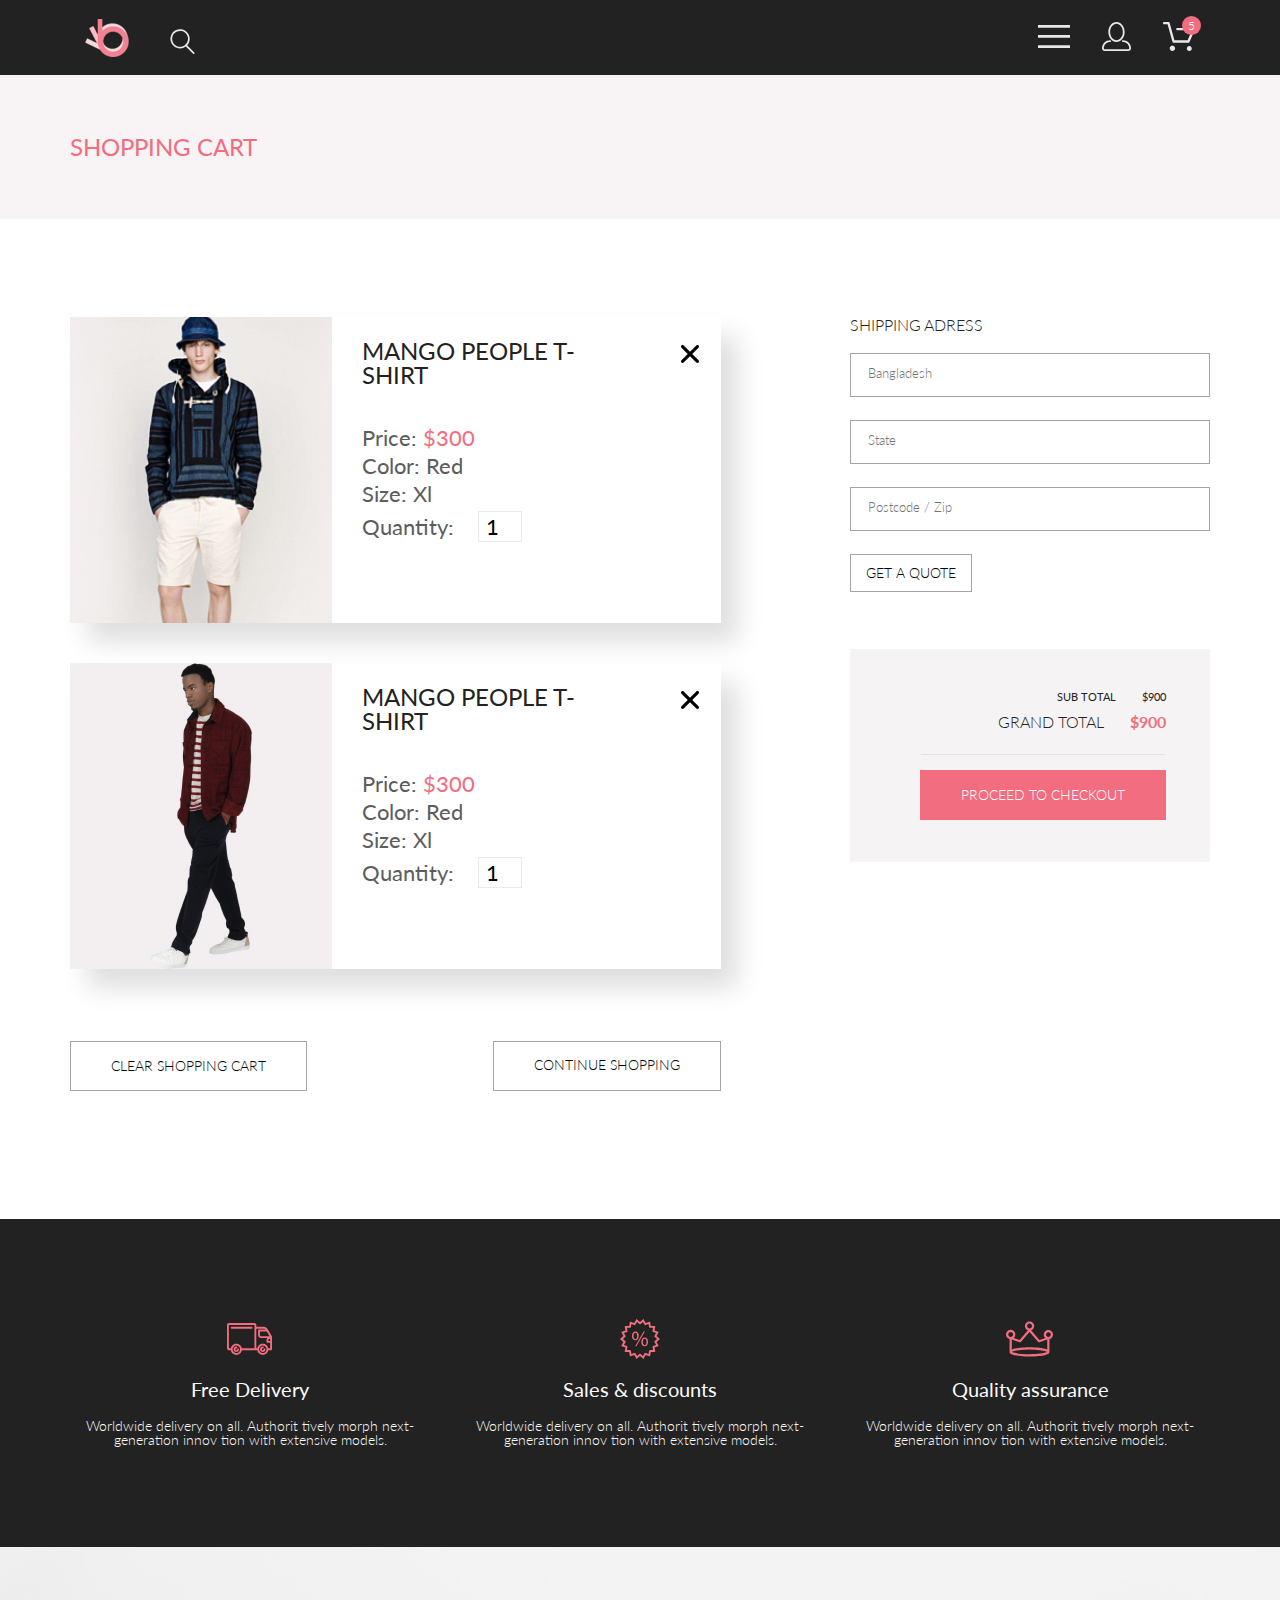
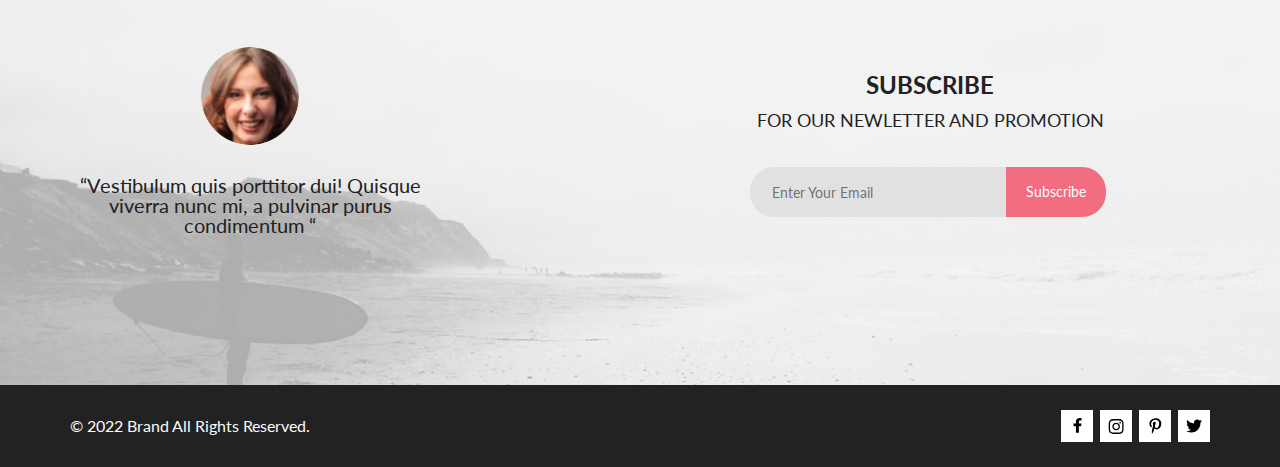
==== cart.html @ dc419566 "add cart" ====
<!DOCTYPE html>
<html lang="en">

<head>
    <meta charset="UTF-8">
    <meta http-equiv="X-UA-Compatible" content="IE=edge">
    <meta name="viewport" content="width=device-width, initial-scale=1.0">
    <title>Cart</title>
    <link rel="stylesheet" href="css/style.css">
</head>

<body>
    <div class="wrapper">
        <header class="header">
            <div class="container header__inner">
                <div class="header__left">
                    <a href="index.html"><img src="img/header/logo.png" alt="logo"></a>
                    <a href="#">
                        <svg class="icon" width="26" height="26">
                            <use xlink:href="sprite.svg#search"></use>
                        </svg>
                    </a>
                </div>
                <div class="header__right">

                    <div class="header__menu-toggle">
                        <input id="menu-toggle" type="checkbox" />
                        <label class='menu-button-container' for="menu-toggle">
                            <svg class="icon" width="32" height="23">
                                <use xlink:href="sprite.svg#menu"></use>
                            </svg>
                        </label>
                        <nav class="menu">
                            <h2 class="menu__title">MENU</h2>
                            <ul class="menu__tabs">
                                <li class="menu__tab tab-menu">
                                    <h3 class="tab-menu__title"><a href="catalog.html">MAN</a></h3>
                                    <ul class="tab-menu__row">
                                        <li class="tab-menu__item">
                                            <a href="#" class="tab-menu__link">Accessories</a>
                                        </li>
                                        <li class="tab-menu__item">
                                            <a href="#" class="tab-menu__link">Bags</a>
                                        </li>
                                        <li class="tab-menu__item">
                                            <a href="#" class="tab-menu__link">Denim</a>
                                        </li>
                                        <li class="tab-menu__item">
                                            <a href="#" class="tab-menu__link">T-Shirts</a>
                                        </li>
                                    </ul>
                                </li>
                                <li class="menu__tab tab-menu">
                                    <h3 class="tab-menu__title"><a href="catalog.html">WOMAN</a></h3>
                                    <ul class="tab-menu__row">
                                        <li class="tab-menu__item">
                                            <a href="#" class="tab-menu__link">Accessories</a>
                                        </li>
                                        <li class="tab-menu__item">
                                            <a href="#" class="tab-menu__link">Jackets & Coats</a>
                                        </li>
                                        <li class="tab-menu__item">
                                            <a href="#" class="tab-menu__link">Polos</a>
                                        </li>
                                        <li class="tab-menu__item">
                                            <a href="#" class="tab-menu__link">T-Shirts</a>
                                        </li>
                                        <li class="tab-menu__item">
                                            <a href="#" class="tab-menu__link">Shirts</a>
                                        </li>
                                    </ul>
                                </li>
                                <li class="menu__tab tab-menu">
                                    <h3 class="tab-menu__title"><a href="catalog.html">KIDS</a></h3>
                                    <ul class="tab-menu__row">
                                        <li class="tab-menu__item">
                                            <a href="#" class="tab-menu__link">Accessories</a>
                                        </li>
                                        <li class="tab-menu__item">
                                            <a href="#" class="tab-menu__link">Jackets & Coats</a>
                                        </li>
                                        <li class="tab-menu__item">
                                            <a href="#" class="tab-menu__link">Polos</a>
                                        </li>
                                        <li class="tab-menu__item">
                                            <a href="#" class="tab-menu__link">T-Shirts</a>
                                        </li>
                                        <li class="tab-menu__item">
                                            <a href="#" class="tab-menu__link">Shirts</a>
                                        </li>
                                        <li class="tab-menu__item">
                                            <a href="#" class="tab-menu__link">Bags</a>
                                        </li>
                                    </ul>
                                </li>
                            </ul>
                        </nav>
                    </div>



                    <a href="#">
                        <svg class="icon" width="29" height="29">
                            <use xlink:href="sprite.svg#reg"></use>
                        </svg>
                    </a>
                    <a class="header-card" href="cart.html">
                        <svg class="icon" width="32" height="29">
                            <use xlink:href="sprite.svg#cart"></use>
                        </svg>
                        <span class="header__card-counter">5</span>
                    </a>


                </div>

            </div>
        </header>
        <main class="main">
            <header class="header-catalog">
                <div class="container header-catalog__inner">
                    <h2 class="header-catalog__title title">SHOPPING CART</h2>
                </div>
            </header>
            <div class="cart">
                <div class="container cart__inner">
                    <div class="cart__left">
                        <div class="cart__cards cards">
                            <div class="cards__item card">
                                <div class="card__img"><img src="img/cart/card-01.jpg" alt="card-img"></div>
                                <div class="card__content">
                                    <h2 class="card__title"><a class="card__title-link" href="product.html">MANGO PEOPLE
                                            T-SHIRT</a></h2>
                                    <ul class="card__list">
                                        <li class="card__item">Price:<span class="card__price"> $300</span> </li>
                                        <li class="card__item">Color:<span> Red</span></li>
                                        <li class="card__item">Size: <span> Xl</span> </li>
                                        <li class="card__item card__item_quantity">Quantity: <input
                                                class="card__input-quantity" type="number" min="1" maxlength="2"
                                                value="1">
                                        </li>
                                    </ul>
                                    <button class="card__close" type="button">
                                        <svg width="18" height="18">
                                            <use xlink:href="sprite.svg#close-card"></use>
                                        </svg>
                                    </button>
                                </div>
                            </div>
                            <div class="cards__item card">
                                <div class="card__img"><img src="img/cart/card-02.jpg" alt="card-img"></div>
                                <div class="card__content">
                                    <h2 class="card__title"><a class="card__title-link" href="product.html">MANGO PEOPLE
                                            T-SHIRT</a></h2>
                                    <ul class="card__list">
                                        <li class="card__item">Price:<span class="card__price"> $300</span> </li>
                                        <li class="card__item">Color:<span> Red</span></li>
                                        <li class="card__item">Size: <span> Xl</span> </li>
                                        <li class="card__item card__item_quantity">Quantity: <input
                                                class="card__input-quantity" type="number" min=1 max="999" value="1">
                                        </li>
                                    </ul>
                                    <button class="card__close" type="button">
                                        <svg width="18" height="18">
                                            <use xlink:href="sprite.svg#close-card"></use>
                                        </svg>
                                    </button>
                                </div>
                            </div>
                        </div>
                        <div class="cart__btns">
                            <button class="cart__btn btn-cart">CLEAR SHOPPING CART</button>
                            <a href="catalog.html" class="cart__btn btn-cart">CONTINUE SHOPPING</a>
                        </div>
                    </div>
                    <div class="cart__right">
                        <div class="cart__adress">SHIPPING ADRESS</div>
                        <form id="myform" class="cart__form form" action="#">
                            <input class="form__adress" type="text" placeholder="Bangladesh" required>
                            <input class="form__adress" type="text" placeholder="State" required>
                            <input class="form__adress" type="text" placeholder="Postcode / Zip" required>
                            <button class="form__btn btn-cart btn-cart btn-cart_min" type="button">GET A QUOTE</button>
                        </form>
                        <div class="cart__buy buy-cart">
                            <div class="buy-cart__sub-total">SUB TOTAL <span>$900</span></div>
                            <div class="buy-cart__grand-total">GRAND TOTAL <span>$900</span></div>
                            <button class="buy-cart__btn btn-cart btn-cart_reverse" type="submit" form="myform">PROCEED
                                TO CHECKOUT</button>
                        </div>
                    </div>
                </div>
            </div>
        </main>
        <footer class="footer">
            <div class="benefit">
                <div class="container benefit__inner">
                    <ul class="benefit__items">
                        <li class="benefit__item">
                            <img src="img/benefit/icon-1.svg" alt="icon-benefit" width="46px" height="40px">
                            <h4 class="benefit__title">Free Delivery</h4>
                            <p class="benefit__text">Worldwide delivery on all. Authorit tively morph next-generation
                                innov
                                tion with extensive models.</p>
                        </li>

                        <li class="benefit__item">
                            <img src="img/benefit/icon-2.svg" alt="icon-benefit" width="40px" height="40px">
                            <h4 class="benefit__title">Sales & discounts</h4>
                            <p class="benefit__text">Worldwide delivery on all. Authorit tively morph next-generation
                                innov
                                tion with extensive models.</p>
                        </li>

                        <li class="benefit__item">
                            <img src="img/benefit/icon-3.svg" alt="icon-benefit" width="48px" height="40px">
                            <h4 class="benefit__title">Quality assurance</h4>
                            <p class="benefit__text">Worldwide delivery on all. Authorit tively morph next-generation
                                innov
                                tion with extensive models.</p>
                        </li>
                    </ul>
                </div>
            </div>
            <div class="subscribe" style="background-image: url(img/subscribe/bg.jpg)">
                <div class="container subscribe__inner">
                    <div class="subscribe__left">
                        <div class="subscribe__left-img"><img src="img/subscribe/01.png" alt="photo"></div>
                        <p class="subscribe__left-text">“Vestibulum quis porttitor dui! Quisque viverra nunc mi, a
                            pulvinar
                            purus condimentum “</p>
                    </div>
                    <div class="subscribe__right">
                        <h2 class="subscribe__right-title">SUBSCRIBE
                        </h2>
                        <p class="subscribe__right-text">FOR OUR NEWLETTER AND PROMOTION</p>
                        <form id="myform" class="subscribe__form" action="#">
                            <input class="subscribe__form-input" type="email" placeholder="Enter Your Email">
                            <button class="subscribe__btn" type="submit" form="myform">Subscribe</button>
                        </form>
                    </div>
                </div>
            </div>
            <div class="container footer__inner">
                <div class="footer__text">© 2022 Brand All Rights Reserved.</div>
                <ul class="footer__social">
                    <li class="footer__social-item">
                        <a href="#" class="footer__social-link">
                            <svg class="footer__social-img" width="11" height="16">
                                <use xlink:href="sprite.svg#facebook"></use>
                            </svg>
                        </a>
                    </li>
                    <li class="footer__social-item">
                        <a href="#" class="footer__social-link">
                            <svg class="footer__social-img" width="16" height="15">
                                <use xlink:href="sprite.svg#instagram"></use>
                            </svg>
                        </a>
                    </li>
                    <li class="footer__social-item">
                        <a href="#" class="footer__social-link">
                            <svg class="footer__social-img" width="13" height="16">
                                <use xlink:href="sprite.svg#pre"></use>
                            </svg>
                        </a>
                    </li>
                    <li class="footer__social-item">
                        <a href="#" class="footer__social-link">
                            <svg class="footer__social-img" width="17" height="14">
                                <use xlink:href="sprite.svg#twiter"></use>
                            </svg>
                        </a>
                    </li>
                </ul>
            </div>
        </footer>
    </div>

</body>

</html>
---- css/style.css ----
@charset "UTF-8";
/*! normalize.css v8.0.1 | MIT License | github.com/necolas/normalize.css */
/* Document
   ========================================================================== */
/**
 * 1. Correct the line height in all browsers.
 * 2. Prevent adjustments of font size after orientation changes in iOS.
 */
@import url("https://fonts.googleapis.com/css2?family=Lato:wght@300;400;700;900&display=swap");
html {
  line-height: 1.15;
  /* 1 */
  -webkit-text-size-adjust: 100%;
  /* 2 */
}

/* Sections
     ========================================================================== */
/**
   * Remove the margin in all browsers.
   */
body {
  margin: 0;
}

/**
   * Render the `main` element consistently in IE.
   */
main {
  display: block;
}

/**
   * Correct the font size and margin on `h1` elements within `section` and
   * `article` contexts in Chrome, Firefox, and Safari.
   */
h1 {
  font-size: 2em;
  margin: 0.67em 0;
}

/* Grouping content
     ========================================================================== */
/**
   * 1. Add the correct box sizing in Firefox.
   * 2. Show the overflow in Edge and IE.
   */
hr {
  box-sizing: content-box;
  /* 1 */
  height: 0;
  /* 1 */
  overflow: visible;
  /* 2 */
}

/**
   * 1. Correct the inheritance and scaling of font size in all browsers.
   * 2. Correct the odd `em` font sizing in all browsers.
   */
pre {
  font-family: monospace, monospace;
  /* 1 */
  font-size: 1em;
  /* 2 */
}

/* Text-level semantics
     ========================================================================== */
/**
   * Remove the gray background on active links in IE 10.
   */
a {
  background-color: transparent;
}

/**
   * 1. Remove the bottom border in Chrome 57-
   * 2. Add the correct text decoration in Chrome, Edge, IE, Opera, and Safari.
   */
abbr[title] {
  border-bottom: none;
  /* 1 */
  text-decoration: underline;
  /* 2 */
  -webkit-text-decoration: underline dotted;
          text-decoration: underline dotted;
  /* 2 */
}

/**
   * Add the correct font weight in Chrome, Edge, and Safari.
   */
b,
strong {
  font-weight: bolder;
}

/**
   * 1. Correct the inheritance and scaling of font size in all browsers.
   * 2. Correct the odd `em` font sizing in all browsers.
   */
code,
kbd,
samp {
  font-family: monospace, monospace;
  /* 1 */
  font-size: 1em;
  /* 2 */
}

/**
   * Add the correct font size in all browsers.
   */
small {
  font-size: 80%;
}

/**
   * Prevent `sub` and `sup` elements from affecting the line height in
   * all browsers.
   */
sub,
sup {
  font-size: 75%;
  line-height: 0;
  position: relative;
  vertical-align: baseline;
}

sub {
  bottom: -0.25em;
}

sup {
  top: -0.5em;
}

/* Embedded content
     ========================================================================== */
/**
   * Remove the border on images inside links in IE 10.
   */
img {
  border-style: none;
}

/* Forms
     ========================================================================== */
/**
   * 1. Change the font styles in all browsers.
   * 2. Remove the margin in Firefox and Safari.
   */
button,
input,
optgroup,
select,
textarea {
  font-family: inherit;
  /* 1 */
  font-size: 100%;
  /* 1 */
  line-height: 1.15;
  /* 1 */
  margin: 0;
  /* 2 */
}

/**
   * Show the overflow in IE.
   * 1. Show the overflow in Edge.
   */
button,
input {
  /* 1 */
  overflow: visible;
}

/**
   * Remove the inheritance of text transform in Edge, Firefox, and IE.
   * 1. Remove the inheritance of text transform in Firefox.
   */
button,
select {
  /* 1 */
  text-transform: none;
}

/**
   * Correct the inability to style clickable types in iOS and Safari.
   */
button,
[type=button],
[type=reset],
[type=submit] {
  -webkit-appearance: button;
}

/**
   * Remove the inner border and padding in Firefox.
   */
button::-moz-focus-inner,
[type=button]::-moz-focus-inner,
[type=reset]::-moz-focus-inner,
[type=submit]::-moz-focus-inner {
  border-style: none;
  padding: 0;
}

/**
   * Restore the focus styles unset by the previous rule.
   */
button:-moz-focusring,
[type=button]:-moz-focusring,
[type=reset]:-moz-focusring,
[type=submit]:-moz-focusring {
  outline: 1px dotted ButtonText;
}

/**
   * Correct the padding in Firefox.
   */
fieldset {
  padding: 0.35em 0.75em 0.625em;
}

/**
   * 1. Correct the text wrapping in Edge and IE.
   * 2. Correct the color inheritance from `fieldset` elements in IE.
   * 3. Remove the padding so developers are not caught out when they zero out
   *    `fieldset` elements in all browsers.
   */
legend {
  box-sizing: border-box;
  /* 1 */
  color: inherit;
  /* 2 */
  display: table;
  /* 1 */
  max-width: 100%;
  /* 1 */
  padding: 0;
  /* 3 */
  white-space: normal;
  /* 1 */
}

/**
   * Add the correct vertical alignment in Chrome, Firefox, and Opera.
   */
progress {
  vertical-align: baseline;
}

/**
   * Remove the default vertical scrollbar in IE 10+.
   */
textarea {
  overflow: auto;
}

/**
   * 1. Add the correct box sizing in IE 10.
   * 2. Remove the padding in IE 10.
   */
[type=checkbox],
[type=radio] {
  box-sizing: border-box;
  /* 1 */
  padding: 0;
  /* 2 */
}

/**
   * Correct the cursor style of increment and decrement buttons in Chrome.
   */
[type=number]::-webkit-inner-spin-button,
[type=number]::-webkit-outer-spin-button {
  height: auto;
}

/**
   * 1. Correct the odd appearance in Chrome and Safari.
   * 2. Correct the outline style in Safari.
   */
[type=search] {
  -webkit-appearance: textfield;
  /* 1 */
  outline-offset: -2px;
  /* 2 */
}

/**
   * Remove the inner padding in Chrome and Safari on macOS.
   */
[type=search]::-webkit-search-decoration {
  -webkit-appearance: none;
}

/**
   * 1. Correct the inability to style clickable types in iOS and Safari.
   * 2. Change font properties to `inherit` in Safari.
   */
::-webkit-file-upload-button {
  -webkit-appearance: button;
  /* 1 */
  font: inherit;
  /* 2 */
}

/* Interactive
     ========================================================================== */
/*
   * Add the correct display in Edge, IE 10+, and Firefox.
   */
details {
  display: block;
}

/*
   * Add the correct display in all browsers.
   */
summary {
  display: list-item;
}

/* Misc
     ========================================================================== */
/**
   * Add the correct display in IE 10+.
   */
template {
  display: none;
}

/**
   * Add the correct display in IE 10.
   */
[hidden] {
  display: none;
}

@font-face {
  font-family: "icomoon";
  src: url("../fonts/icomoon.woff?aj90s9") format("woff"), url("../fonts/icomoon.svg?aj90s9#icomoon") format("svg");
  font-weight: normal;
  font-style: normal;
  font-display: block;
}
[class^=icon-]::before,
[class*=" icon-"]::before {
  /* use !important to prevent issues with browser extensions that change fonts */
  font-family: "icomoon" !important;
  speak: never;
  font-style: normal;
  font-weight: normal;
  font-variant: normal;
  text-transform: none;
  line-height: 1;
  /* Better Font Rendering =========== */
  -webkit-font-smoothing: antialiased;
  -moz-osx-font-smoothing: grayscale;
}

.icon-card:before {
  content: "\e900";
  font-size: 23px;
}

* {
  margin: 0;
  padding: 0;
  border: 0;
}

*,
*:before,
*:after {
  box-sizing: border-box;
}

:focus,
:active {
  outline: none;
}

a:focus,
a:active {
  outline: none;
}

nav,
footer,
header,
aside {
  display: block;
}

html,
body {
  font-size: 100%;
  font-size: 14px;
  line-height: 1;
  width: 100%;
  height: 100%;
  -ms-text-size-adjust: 100%;
  -moz-text-size-adjust: 100%;
  -webkit-text-size-adjust: 100%;
}

input,
button,
textarea {
  font-family: inherit;
}

input::-ms-clear {
  display: none;
}

button {
  cursor: pointer;
}

button::-moz-focus-inner {
  padding: 0;
  border: 0;
}

a {
  color: inherit;
}

a,
a:visited {
  text-decoration: none;
}

a:hover {
  text-decoration: none;
}

ul li {
  list-style: none;
}

img {
  vertical-align: top;
}

h1,
h2,
h3,
h4,
h5,
h6 {
  font-size: inherit;
  font-weight: inherit;
}

:root {
  --primary: #5d5d5d;
  --primaryLight: #222;
  --primaryDark: #000;
  --secondary: #f16d7f;
  --neutral: #ffffff;
}

.wrapper {
  display: flex;
  flex-direction: column;
  min-height: 100%;
}

.main {
  flex: 1 0 auto;
}

.footer {
  flex: 0 0 auto;
}

body {
  font-family: "Lato", sans-serif;
  font-size: 14px;
  font-weight: 300;
  color: var(--primary);
  background: var(--neutral);
}

.container {
  max-width: 1170px;
  margin: 0 auto;
  padding: 0 15px;
}

.grid {
  display: grid;
  grid-template-columns: repeat(12, 1fr);
  gap: 30px;
}

.item-card {
  display: flex;
  flex-direction: column;
  background-color: #f8f8f8;
  grid-column: span 4;
}
.item-card:hover .item-card__btn {
  visibility: visible;
  opacity: 1;
}
.item-card:hover .item-card__img::before {
  transition: opacity ease-in-out 0.2s;
  opacity: 1;
}
.item-card__img {
  position: relative;
  z-index: 3;
  padding-bottom: 117%;
}
.item-card__img img {
  position: absolute;
  z-index: 3;
  top: 0;
  left: 0;
  width: 100%;
  height: 100%;
  -o-object-fit: cover;
     object-fit: cover;
}
.item-card__img::before {
  position: absolute;
  z-index: 5;
  top: 0;
  left: 0;
  width: 100%;
  height: 100%;
  content: "";
  transition: opacity ease-in-out 0.2s;
  opacity: 0;
  background-color: rgba(58, 56, 56, 0.86);
}
.item-card__btn {
  font-family: Lato;
  font-size: 14px;
  font-weight: 400;
  position: absolute;
  z-index: 5;
  top: 50%;
  left: 50%;
  display: flex;
  visibility: hidden;
  align-items: center;
  justify-content: space-between;
  min-width: 140px;
  min-height: 44px;
  padding: 0 15px;
  transition: box-shadow ease-in-out 0.1s;
  transform: translate(-50%, -50%);
  opacity: 0;
  color: var(--neutral);
  border: 1px solid var(--neutral);
  background-color: transparent;
  gap: 10px;
}
.item-card__btn:hover {
  transition: box-shadow ease-in-out 0.1s;
  box-shadow: 0 0 5px #fff;
}
.item-card__btn:hover .icon-card {
  transition: color ease-in-out 0.1s;
  color: var(--secondary);
}
.item-card__content {
  display: flex;
  flex: 1 0 auto;
  flex-direction: column;
  justify-content: space-between;
  padding: 24px 16px;
  gap: 16px;
}
.item-card__title {
  font-size: 13px;
  font-weight: 400;
  text-transform: uppercase;
  color: var(--primaryDark);
}
.item-card__title-link {
  transition: color 0.1s ease-in;
}
.item-card__title-link:hover {
  color: var(--secondary);
}
.item-card__text {
  flex: 1 1 auto;
}
.item-card__price {
  font-size: 16px;
  font-weight: 400;
  display: block;
  color: var(--secondary);
}

.icon {
  transition: fill ease-in-out 0.2s;
  fill: #e8e8e8;
}
.icon:hover {
  cursor: pointer;
  transition: fill ease-in-out 0.1s;
  fill: var(--secondary);
}

summary {
  display: inline-flex;
  cursor: pointer;
}

summary::-webkit-details-marker {
  display: none;
}

.header {
  background-color: var(--primaryLight);
}
.header__inner {
  display: flex;
  align-items: center;
  justify-content: space-between;
  min-height: 75px;
  padding: 0 30px;
  gap: 20px;
}
.header__left {
  display: flex;
  align-items: flex-end;
  gap: 40px;
}
.header__right {
  display: flex;
  align-items: center;
  gap: 32px;
}
.header__card-counter {
  font-size: 12px;
  position: absolute;
  top: -6px;
  right: -6px;
  display: flex;
  align-items: center;
  justify-content: center;
  width: 19px;
  height: 19px;
  color: var(--neutral);
  border-radius: 50%;
  background-color: var(--secondary);
}

.header-card {
  position: relative;
}

#menu-toggle {
  display: none;
}

.menu {
  position: absolute;
  z-index: -1;
  top: 75px;
  right: 0;
  visibility: hidden;
  min-width: 234px;
  padding: 32px;
  transition: all ease-in 0.1s;
  opacity: 0;
  background-color: var(--neutral);
}
.menu__title {
  font-size: 14px;
  font-weight: 700;
  margin-bottom: 24px;
  color: var(--primaryDark);
}
.menu__tabs {
  display: flex;
  flex-direction: column;
  gap: 20px;
}
.menu__tab {
  display: flex;
  flex-direction: column;
  gap: 12px;
}

#menu-toggle:checked ~ .menu {
  z-index: 99;
  visibility: visible;
  transform: translateY(0);
  opacity: 1;
}

.tab-menu__title {
  font-size: 14px;
  font-weight: 400;
  text-transform: uppercase;
  color: var(--secondary);
}
.tab-menu__row {
  display: flex;
  flex-direction: column;
  margin-left: 20px;
  gap: 10px;
}
.tab-menu__link {
  font-family: Lato;
  font-size: 14px;
  font-weight: 400;
  color: #6f6e6e;
}
.tab-menu__link:hover {
  -webkit-text-decoration: underline 2px var(--secondary);
          text-decoration: underline 2px var(--secondary);
}

.brand {
  background-color: #f1e4e6;
}
.brand__inner {
  display: flex;
  align-items: center;
}
.brand__img {
  position: relative;
  flex: 0 0 50%;
  padding-bottom: 67%;
}
.brand__img img {
  position: absolute;
  top: 0;
  left: 0;
  width: 100%;
  height: 100%;
  -o-object-fit: cover;
     object-fit: cover;
}
.brand__title {
  font-family: "Lato";
  font-size: 48px;
  font-weight: 900;
  line-height: 0.8;
  position: relative;
  flex: 0 1 50%;
  margin-left: 50px;
  padding-left: 28px;
  text-transform: uppercase;
  color: var(--primaryLight);
}
.brand__title::before {
  position: absolute;
  top: -12px;
  left: 0;
  width: 12px;
  height: 92px;
  content: "";
  background-color: var(--secondary);
}

.small-size {
  font-size: 30px;
  font-weight: 700;
  letter-spacing: 1px;
}

.color-secondary {
  color: var(--secondary);
}

.categories {
  padding: 65px 0 50px;
}
.categories__item-link {
  position: relative;
  display: flex;
  align-items: center;
  justify-content: center;
  min-height: 260px;
  grid-column: span 4;
}
.categories__item-link::before {
  position: absolute;
  z-index: 2;
  top: 0;
  left: 0;
  width: 100%;
  height: 100%;
  content: "";
  transition: opacity ease-in-out 0.2s;
  opacity: 1;
  background-color: rgba(33, 22, 22, 0.7);
}
.categories__item-link:hover::before {
  transition: opacity ease-in-out 0.2s;
  opacity: 0.5;
}
.categories__item-link img {
  position: absolute;
  z-index: 1;
  top: 0;
  left: 0;
  width: 100%;
  height: 100%;
  -o-object-fit: cover;
     object-fit: cover;
  -o-object-position: center;
     object-position: center;
}
.categories__item-link:last-child {
  min-height: 160px;
  grid-column: 1/-1;
}
.categories__text {
  font-size: 16px;
  font-weight: 400;
  line-height: 150%;
  position: relative;
  z-index: 5;
  max-width: 190px;
  padding: 15px 0;
  text-align: center;
  text-transform: uppercase;
  color: var(--neutral);
}
.categories__title {
  font-size: 22px;
  font-weight: 700;
  color: var(--secondary);
}

.fetured-items {
  padding: 50px 0 60px;
}
.fetured-items__inner {
  display: flex;
  align-items: center;
  flex-direction: column;
}
.fetured-items__title {
  font-size: 30px;
  font-weight: 400;
  margin-bottom: 5px;
  text-align: center;
  color: var(--primaryLight);
}
.fetured-items__subtitle {
  font-size: 14px;
  margin-bottom: 48px;
  text-align: center;
  color: #9f9f9f;
}
.fetured-items__cards {
  margin-bottom: 50px;
}
.fetured-items__btn {
  font-family: Lato;
  font-size: 16px;
  font-weight: 400;
  align-self: center;
  min-height: 48px;
  padding: 0 49px;
  transition: box-shadow ease-in-out 0.1s;
  text-transform: capitalize;
  color: #f26376;
  border: 1px solid #ff6a6a;
  background-color: transparent;
}
.fetured-items__btn:hover {
  transition: box-shadow ease-in-out 0.1s;
  box-shadow: 0 0 5px var(--secondary);
}

.benefit {
  padding: 100px 0;
  background-color: var(--primaryLight);
}
.benefit__items {
  display: flex;
  justify-content: space-between;
  gap: 10px;
}
.benefit__item {
  display: flex;
  align-items: center;
  flex: 0 1 360px;
  flex-direction: column;
  max-width: 360px;
  text-align: center;
  color: #fbfbfb;
  gap: 20px;
}
.benefit__title {
  font-size: 20px;
  font-weight: 400;
}
.subscribe {
  position: relative;
  padding: 100px 0 150px;
  background-repeat: no-repeat;
  background-position: 25% bottom;
  background-size: cover;
}
.subscribe::before {
  position: absolute;
  z-index: 1;
  top: 0;
  left: 0;
  width: 100%;
  height: 100%;
  content: "";
  background-color: rgba(244, 244, 244, 0.7);
}
.subscribe__inner {
  position: relative;
  z-index: 5;
  display: flex;
  align-items: center;
  justify-content: space-between;
  text-align: center;
  gap: 50px;
}
.subscribe__left {
  display: flex;
  align-items: center;
  flex-direction: column;
}
.subscribe__left-img {
  position: relative;
  overflow: hidden;
  width: 98px;
  height: 98px;
  margin-bottom: 30px;
  border-radius: 50%;
}
.subscribe__left-img img {
  position: absolute;
  top: 0px;
  left: 0;
  width: 100%;
  height: 100%;
  -o-object-fit: cover;
     object-fit: cover;
}
.subscribe__left-text {
  font-size: 20px;
  font-weight: 400;
  max-width: 360px;
  color: var(--primaryLight);
}
.subscribe__right {
  flex: 0 0 360px;
  max-width: 360px;
  margin-right: 100px;
}
.subscribe__right-title {
  font-family: Lato;
  font-size: 24px;
  font-weight: 700;
  line-height: 167.2%;
  text-transform: uppercase;
  color: var(--primaryLight);
}
.subscribe__right-text {
  font-size: 18px;
  font-weight: 400;
  line-height: 167.2%;
  margin-bottom: 32px;
  text-transform: uppercase;
  color: var(--primaryLight);
}
.subscribe__form {
  display: flex;
}
.subscribe__form-input {
  font-family: Lato;
  font-size: 14px;
  font-weight: 400;
  flex: 0 0 256px;
  height: 50px;
  padding: 7px 22px;
  border-top-left-radius: 24px;
  border-bottom-left-radius: 24px;
  background-color: #e1e1e1;
}
.subscribe__form-input::-moz-placeholder {
  font-family: Lato;
  font-size: 14px;
  font-weight: 400;
  color: rgba(34, 34, 36, 0.6);
}
.subscribe__form-input::placeholder {
  font-family: Lato;
  font-size: 14px;
  font-weight: 400;
  color: rgba(34, 34, 36, 0.6);
}
.subscribe__btn {
  font-family: Lato;
  font-size: 14px;
  font-weight: 400;
  display: flex;
  align-items: center;
  justify-content: center;
  max-width: 100px;
  height: 50px;
  padding: 15px 20px;
  transition: box-shadow ease-in-out 0.2s;
  color: var(--neutral);
  border-top-right-radius: 24px;
  border-bottom-right-radius: 24px;
  background-color: var(--secondary);
}
.subscribe__btn:hover {
  box-shadow: 0 0 10px var(--secondary);
}

.header-catalog {
  padding: 60px 0;
  background-color: #f8f3f4;
}
.header-catalog__inner {
  display: flex;
  align-items: center;
  justify-content: space-between;
}
.header-catalog__title {
  font-family: Lato;
  font-size: 24px;
  font-weight: 400;
  color: var(--secondary);
}

.breadcrumb ul {
  font-weight: 700;
  display: flex;
  text-transform: uppercase;
  color: var(--secondary);
}
.breadcrumb ul li + li:before {
  padding: 8px;
  content: "/ ";
  color: #636363;
}
.breadcrumb ul li a {
  font-family: Lato;
  font-size: 14px;
  font-weight: 300;
  color: #636363;
}

.sort {
  display: flex;
  align-items: center;
  gap: 28px;
}
.sort__details[open] .sort__summary {
  color: var(--secondary);
}
.sort__details[open] .sort__summary svg {
  fill: var(--secondary);
}
.sort__summary {
  font-size: 14px;
  font-weight: 400;
  display: flex;
  align-items: center;
  text-transform: uppercase;
  color: var(--primary);
  gap: 10px;
}
.sort__list {
  position: absolute;
  z-index: 7;
  top: 20px;
  left: -10px;
  display: flex;
  flex-direction: column;
  min-width: 80px;
  padding: 8px 10px 12px;
  background-color: var(--neutral);
  box-shadow: 6px 4px 35px 0px rgba(0, 0, 0, 0.21);
  gap: 5px;
}
.sort__item {
  font-size: 14px;
  font-weight: 400;
  display: flex;
  text-transform: uppercase;
  color: var(--primary);
  gap: 10px;
}

.catalog__inner {
  display: flex;
  flex-direction: column;
  padding: 55px 15px 90px;
}
.catalog__cards {
  padding: 60px 0 50px;
}
.catalog__pagination {
  display: flex;
  justify-content: center;
}
.catalog__pagination ul {
  display: inline-flex;
  align-items: center;
  padding: 15px 16px;
  border: solid 1px #ebebeb;
  border-radius: 5px;
  gap: 20px;
}
.catalog__pagination ul li {
  font-family: Lato;
  font-size: 16px;
  font-weight: 300;
  color: #c4c4c4;
}
.catalog__pagination ul li svg {
  position: relative;
  top: 2px;
  fill: #000;
}
.catalog__pagination ul li svg:hover {
  fill: #ef5b70;
}
.catalog__pagination ul li a:hover {
  color: #ef5b70;
}
.catalog__pagination ul li:nth-child(7) {
  margin-right: -18px;
}

.filter {
  display: flex;
  align-items: center;
  justify-content: space-between;
}
.filter__menu {
  margin-left: 10px;
}
.menu-filter__details {
  position: relative;
}
.menu-filter__details--one[open] .menu-filter__summary svg {
  fill: var(--secondary);
}
.menu-filter__details--two[open] .menu-filter__summary-tab {
  color: var(--secondary);
}
.menu-filter__details[open] .menu-filter__summary {
  color: var(--secondary);
}
.menu-filter__summary {
  font-weight: 600;
  position: relative;
  z-index: 13;
  display: flex;
  align-items: center;
  color: var(--primaryDark);
  gap: 10px;
}
.menu-filter__summary-tab {
  font-weight: 400;
  display: flex;
  padding: 10px;
  text-transform: uppercase;
  color: var(--primary);
  border-bottom: 1px solid #ebebeb;
  border-left: 5px solid var(--secondary);
}
.menu-filter__tabs {
  position: absolute;
  z-index: 12;
  top: -13px;
  left: -16px;
  display: flex;
  flex-direction: column;
  min-width: 360px;
  padding: 46px 16px 16px;
  background-color: var(--neutral);
  gap: 18px;
  filter: drop-shadow(6px 4px 35px rgba(0, 0, 0, 0.21));
}
.menu-filter__list {
  display: flex;
  flex-direction: column;
  padding: 24px 16px 6px;
  gap: 12px;
}
.menu-filter__link {
  font-size: 14px;
  font-weight: 400;
  position: relative;
  transition: all 0.2s ease;
  color: var(--primary);
}
.menu-filter__link:hover::before {
  position: absolute;
  bottom: -2px;
  left: 0;
  width: 100%;
  height: 2px;
  content: "";
  background-color: var(--secondary);
}

.sort__details-size {
  position: relative;
}
.sort__item label {
  position: relative;
  padding-left: 24px;
  cursor: pointer;
}
.sort__item label::before {
  position: absolute;
  top: 0;
  left: 0;
  width: 13px;
  height: 13px;
  content: "";
  border: 1px solid var(--primary);
}
.sort__input {
  display: none;
}
.sort__input:checked ~ label::before {
  content: "✔";
}

.active-pagination {
  color: #ef5b70;
}

.product__cards {
  padding: 128px 15px;
}

.slider__img {
  position: relative;
  background-color: #f7f7f7;
}
.slider__img-inner {
  position: relative;
  min-height: 777px;
}
.slider__img-inner img {
  position: absolute;
  top: 50%;
  left: 50%;
  width: 51%;
  height: 93%;
  transform: translate(-50%, -50%);
  -o-object-fit: cover;
     object-fit: cover;
}
.slider__pagination-prev, .slider__pagination-next {
  position: absolute;
  top: 50%;
  display: flex;
  align-items: center;
  justify-content: center;
  width: 47px;
  height: 47px;
  transition: all 0.2s ease;
  transform: translateY(-50%);
  background-color: rgba(42, 42, 42, 0.15);
}
.slider__pagination-prev:hover svg, .slider__pagination-next:hover svg {
  fill: var(--secondary);
}
.slider__pagination-prev {
  left: 0;
}
.slider__pagination-next {
  right: 0;
}
.slider__descr {
  position: relative;
  top: -64px;
  display: flex;
  align-items: center;
  flex-direction: column;
  padding: 65px 0;
  text-align: center;
  border: 1px solid #eaeaea;
  background-color: var(--neutral);
}
.slider__content {
  max-width: 555px;
  padding-bottom: 65px;
  border-bottom: 1px solid #eaeaea;
}
.slider__subtitle {
  position: relative;
  margin-bottom: 25px;
  color: var(--secondary);
}
.slider__subtitle::before {
  position: absolute;
  bottom: -14px;
  left: 50%;
  width: 64px;
  height: 3px;
  content: "";
  transform: translateX(-50%);
  background-color: var(--secondary);
}
.slider__title {
  font-size: 18px;
  margin-bottom: 45px;
  color: var(--primaryDark);
}
.slider__text {
  font-size: 14px;
  margin-bottom: 32px;
}
.slider__price {
  font-size: 24px;
  color: var(--secondary);
}
.slider__sort {
  margin-top: 65px;
}
.slider__btn {
  font-family: Lato;
  font-size: 16px;
  font-weight: 400;
  display: flex;
  align-items: center;
  min-width: 212px;
  margin-top: 48px;
  padding: 15px 24px;
  transition: all 0.2s ease;
  color: var(--secondary);
  border: 1px solid var(--secondary);
  background-color: transparent;
  gap: 23px;
}
.slider__btn:hover {
  transition: box-shadow ease-in-out 0.1s;
  box-shadow: 0 0 5px var(--secondary);
}
.slider__btn .icon-card:before {
  font-size: 25px;
}

.cart {
  padding: 98px 0px 128px;
}
.cart__inner {
  display: flex;
  justify-content: space-between;
  gap: 30px;
}
.cart__btns {
  display: flex;
  justify-content: space-between;
}
.cart__right {
  flex: 1 1 360px;
  max-width: 360px;
}
.cart__cards {
  margin-bottom: 72px;
}
.cart__adress {
  font-size: 16px;
  font-weight: 300;
  margin-bottom: 20px;
  color: var(--primaryLight);
}
.cart__form {
  margin-bottom: 57px;
}
.cards {
  display: flex;
  flex-direction: column;
  gap: 40px;
}
.card {
  position: relative;
  display: flex;
  max-width: 652px;
  min-height: 306px;
  box-shadow: 17px 19px 24px rgba(0, 0, 0, 0.13);
}
.card__close {
  position: absolute;
  top: 28px;
  right: 22px;
  width: 18px;
  height: 18px;
  background-color: transparent;
}
.card__close:hover svg {
  fill: var(--secondary);
}
.card__img {
  position: relative;
  flex: 0 0 262px;
  width: 262px;
}
.card__img img {
  position: absolute;
  top: 0;
  left: 0;
  width: 100%;
  height: 100%;
  -o-object-fit: cover;
     object-fit: cover;
}
.card__content {
  display: flex;
  flex-direction: column;
  max-width: 390px;
  padding: 22px 97px 30px 30px;
  gap: 40px;
}
.card__title {
  font-size: 24px;
  font-weight: 400;
  max-width: 262px;
  color: var(--primaryLight);
}
.card__title-link {
  transition: color 0.2s ease;
}
.card__title-link:hover {
  color: var(--secondary);
}
.card__list {
  display: flex;
  flex-direction: column;
  gap: 6px;
}
.card__item {
  font-size: 22px;
  font-weight: 400;
  color: var(--primary);
}
.card__item_quantity {
  display: flex;
  align-items: center;
  gap: 24px;
}
.card__price {
  color: var(--secondary);
}
.card__input-quantity {
  max-width: 44px;
  padding: 2px;
  text-align: center;
  border: 1px solid #eaeaea;
}

.btn-cart {
  font-family: Lato;
  font-size: 14px;
  font-weight: 300;
  display: inline-flex;
  padding: 16px 40px;
  transition: all 0.2s ease;
  text-transform: uppercase;
  color: var(--primaryDark);
  border: 1px solid #a4a4a4;
  background-color: transparent;
}
.btn-cart:hover {
  color: var(--neutral);
  border: 1px solid var(--secondary);
  background-color: var(--secondary);
}
.btn-cart_min {
  padding: 10px 15px;
}
.btn-cart_reverse {
  color: var(--neutral);
  border: 1px solid var(--secondary);
  background-color: var(--secondary);
}
.btn-cart_reverse:hover {
  color: var(--primaryDark);
  border: 1px solid #a4a4a4;
  background-color: transparent;
}

.form {
  display: flex;
  align-items: flex-start;
  flex-direction: column;
  gap: 23px;
}
.form__adress {
  font-family: Lato;
  font-size: 13px;
  font-weight: 300;
  min-width: 100%;
  padding: 12px 17px 15px;
  color: var(--primaryLight);
  border: 1px solid #a4a4a4;
}
.form__adress:focus {
  border: 1px solid var(--secondary);
  box-shadow: 0 0 5px var(--secondary);
}
.buy-cart {
  display: flex;
  align-items: flex-end;
  flex-direction: column;
  padding: 42px 44px;
  background-color: #f5f3f3;
  gap: 12px;
}
.buy-cart__sub-total {
  font-size: 11px;
  font-weight: 400;
  display: flex;
  color: var(--primaryLight);
  gap: 26px;
}
.buy-cart__grand-total {
  font-size: 16px;
  font-weight: 300;
  display: flex;
  color: var(--primaryLight);
  gap: 26px;
}
.buy-cart__grand-total span {
  font-weight: 700;
  color: var(--secondary);
}
.buy-cart__btn {
  position: relative;
  margin-top: 28px;
}
.buy-cart__btn::before {
  position: absolute;
  top: -17px;
  left: 0;
  width: 100%;
  height: 1px;
  content: "";
  background-color: #e2e2e2;
}

.footer {
  background-color: var(--primaryLight);
}
.footer__inner {
  display: flex;
  align-items: center;
  align-self: center;
  justify-content: space-between;
  padding: 25px 15px;
}
.footer__text {
  font-family: Lato;
  font-size: 16px;
  font-weight: 400;
  color: #fbfbfb;
}
.footer__social {
  display: flex;
  gap: 7px;
}
.footer__social-link {
  display: flex;
  align-items: center;
  justify-content: center;
  width: 32px;
  height: 32px;
  transition: background-color ease-in-out 0.2s;
  background-color: var(--neutral);
}
.footer__social-link:hover {
  background-color: var(--secondary);
}
.footer__social-link:hover .footer__social-img {
  fill: var(--neutral);
}
.footer__social-img {
  transition: fill ease-in-out 0.2s;
  fill: var(--primaryDark);
}

@media (max-width: 1024px) {
  .brand___img {
    padding-bottom: 51%;
  }
  .brand___img img {
    -o-object-position: center;
       object-position: center;
  }
  .brand__title {
    font-size: 44px;
  }
  .small-size {
    font-size: 22px;
  }
  .categories__item-link {
    min-height: 160px;
  }
  .categories__item-link:last-child {
    min-height: 117px;
  }
  .categories__text {
    font-size: 15px;
  }
  .categories__title {
    font-size: 15px;
  }
  .grid {
    grid-template-columns: repeat(8, 1fr);
  }
  .subscribe__right {
    flex-basis: auto;
    max-width: 360px;
    margin-right: 0;
  }
}
@media (max-width: 768px) {
  .header__inner {
    padding: 15;
  }
  .header__righ a:not(:first-child) {
    display: none;
  }
  .brand__img {
    flex: 0 0 36%;
  }
  .brand__title {
    font-size: 38px;
  }
  .small-size {
    font-size: 20px;
  }
  .categories__items {
    grid-template-columns: repeat(8, 1fr);
    grid-auto-flow: dense;
    align-self: center;
  }
  .categories__item-link:last-child {
    grid-column: span 4;
  }
  .benefit {
    padding: 50px 0;
  }
  .benefit__inner {
    display: flex;
    justify-content: center;
  }
  .benefit__items {
    flex-direction: column;
    gap: 50px;
  }
  .benefit__item {
    flex-basis: auto;
  }
  .subscribe {
    padding: 60px 0 140px;
  }
  .subscribe__inner {
    flex-direction: column;
  }
  .subscribe__form-input {
    flex: 0 1 256px;
  }
}
@media (max-width: 620px) {
  .brand__inner {
    display: flex;
    justify-content: center;
    align-items: center;
  }
  .brand__img {
    display: none;
  }
  .brand__title {
    flex: 0 0 auto;
    margin: 150px 0;
  }
  .categories__items {
    grid-template-columns: repeat(4, 1fr);
  }
  .categories__item-link {
    min-height: 246px;
  }
  .categories__item-link:last-child {
    grid-column: span 4;
    min-height: 112px;
  }
  .fetured-items__btn {
    padding: 0 39px;
  }
}
@media (max-width: 540px) {
  .fetured-items__inner {
    display: flex;
    flex-direction: column;
    align-items: center;
  }
  .fetured-items__cards {
    grid-template-columns: repeat(12, 1fr);
  }
  .fetured-items__cards-item {
    grid-column: 2/12;
  }
}
@media (max-width: 470px) {
  .grid {
    grid-template-columns: repeat(4, 1fr);
  }
  .item-card {
    grid-column: span 4;
  }
  .subscribe__right-text {
    font-size: 14px;
  }
  .footer {
    padding: 43px 0 10px;
  }
  .footer__inner {
    flex-direction: column;
  }
  .footer__social {
    order: -1;
    margin-bottom: 40px;
  }
}
@media (max-width: 376px) {
  .benefit {
    padding-bottom: 100px;
  }
}
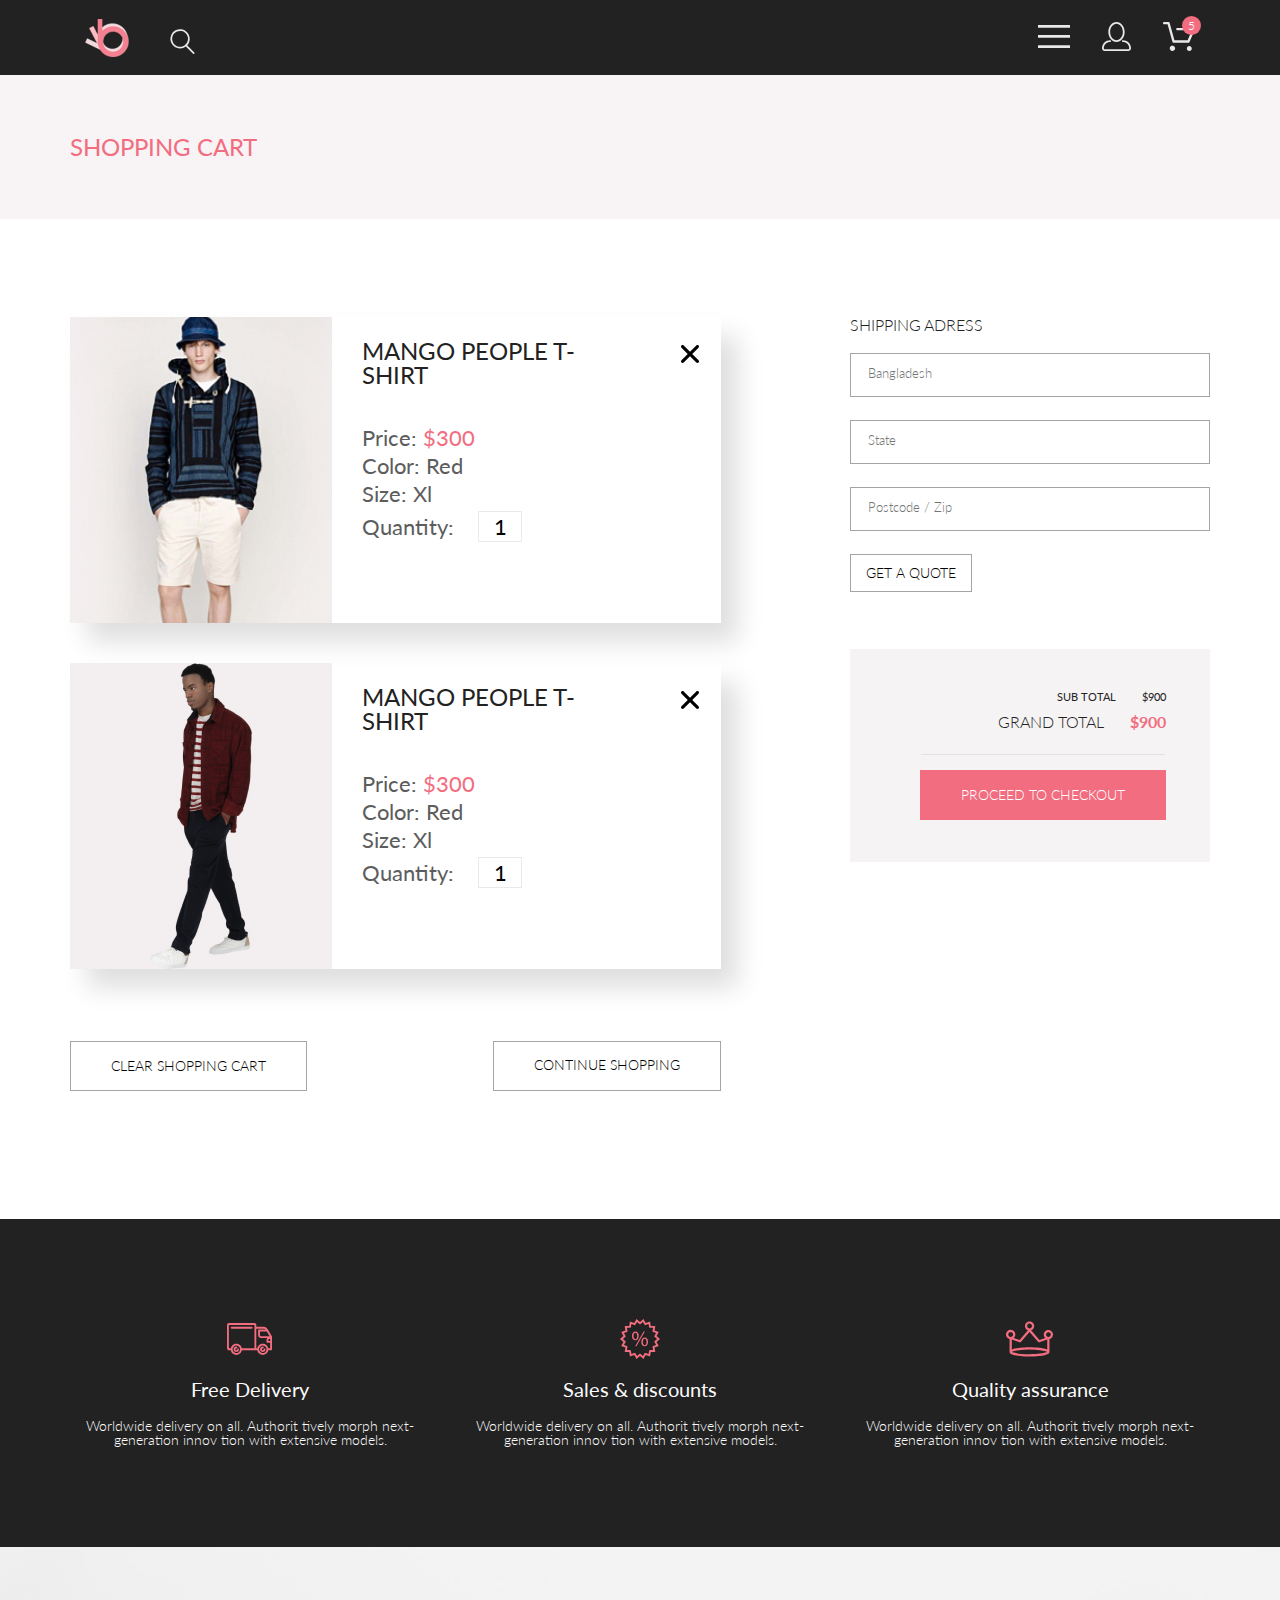
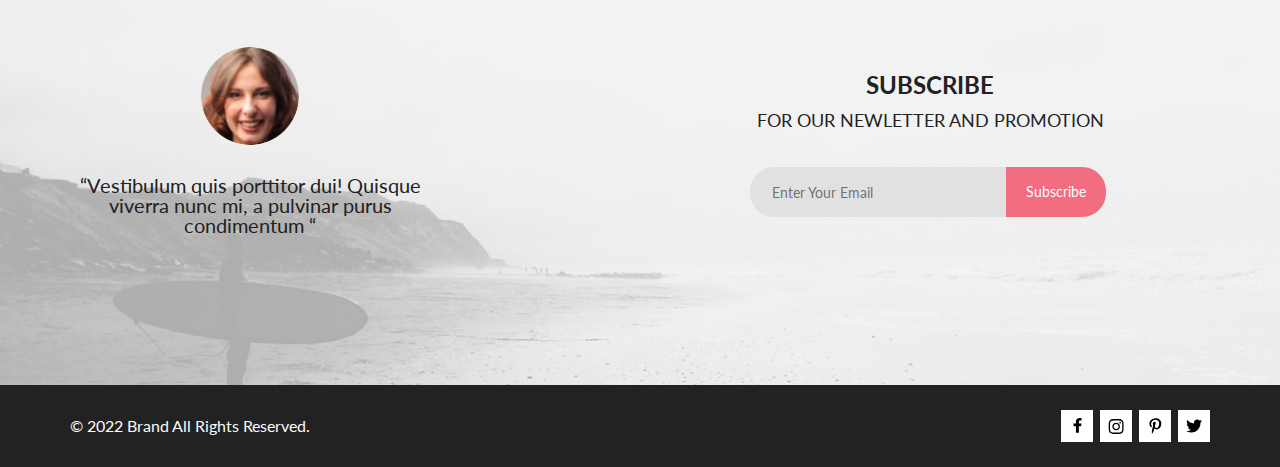
==== commit fe3346db: "adding a registration page" ====
--- a/cart.html
+++ b/cart.html
@@ -99,7 +99,7 @@
 
 
 
-                    <a href="#">
+                    <a href="registration.html">
                         <svg class="icon" width="29" height="29">
                             <use xlink:href="sprite.svg#reg"></use>
                         </svg>
@@ -117,9 +117,9 @@
             </div>
         </header>
         <main class="main">
-            <header class="header-catalog">
-                <div class="container header-catalog__inner">
-                    <h2 class="header-catalog__title title">SHOPPING CART</h2>
+            <header class="page-head">
+                <div class="container page-head__inner">
+                    <h2 class="page-head__title title">SHOPPING CART</h2>
                 </div>
             </header>
             <div class="cart">
--- a/css/style.css
+++ b/css/style.css
@@ -621,6 +621,16 @@
   display: none;
 }
 
+input[type=number]::-webkit-outer-spin-button,
+input[type=number]::-webkit-inner-spin-button {
+  -webkit-appearance: none;
+  margin: 0;
+}
+
+input[type=number] {
+  -moz-appearance: textfield;
+}
+
 .header {
   background-color: var(--primaryLight);
 }
@@ -1024,19 +1034,20 @@
   box-shadow: 0 0 10px var(--secondary);
 }
 
-.header-catalog {
+.page-head {
   padding: 60px 0;
   background-color: #f8f3f4;
 }
-.header-catalog__inner {
+.page-head__inner {
   display: flex;
   align-items: center;
   justify-content: space-between;
 }
-.header-catalog__title {
+.page-head__title {
   font-family: Lato;
   font-size: 24px;
   font-weight: 400;
+  text-transform: uppercase;
   color: var(--secondary);
 }
 
@@ -1555,6 +1566,135 @@
   background-color: #e2e2e2;
 }
 
+.registration {
+  padding: 64px 0px 96px 0px;
+}
+.registration__inner {
+  display: flex;
+  gap: 30px;
+}
+.registration__loyalty {
+  margin-left: 100px;
+}
+
+.form-reg {
+  display: flex;
+  align-items: flex-start;
+  flex-direction: column;
+  min-width: 360px;
+  gap: 20px;
+}
+.form-reg p {
+  font-size: 16px;
+  color: var(--primaryLight);
+}
+.form-reg__input {
+  display: block;
+  min-width: 100%;
+  padding: 16px;
+  border: 1px solid #a4a4a4;
+}
+.form-reg__input:focus {
+  border: 1px solid var(--secondary);
+  box-shadow: 0 0 5px var(--secondary);
+}
+.form-reg__input::-moz-placeholder {
+  font-family: Lato;
+  font-size: 13px;
+  font-weight: 300;
+  color: #b1b1b1;
+}
+.form-reg__input::placeholder {
+  font-family: Lato;
+  font-size: 13px;
+  font-weight: 300;
+  color: #b1b1b1;
+}
+.form-reg input[type=radio] {
+  display: none;
+}
+.form-reg input[type=radio]:checked + label::after {
+  content: "";
+  position: absolute;
+  top: 0px;
+  left: 2px;
+  width: 13px;
+  height: 13px;
+  background-color: var(--secondary);
+  border-radius: 50%;
+  overflow: hidden;
+}
+.form-reg__radio-box {
+  display: flex;
+  align-items: center;
+  gap: 20px;
+  margin: 10px 0;
+}
+.form-reg__radio {
+  position: relative;
+  cursor: pointer;
+  padding-left: 27px;
+}
+.form-reg__radio::before {
+  content: "";
+  position: absolute;
+  top: -2px;
+  left: 0;
+  width: 17px;
+  height: 17px;
+  border: 1px solid #a4a4a4;
+  border-radius: 50%;
+  overflow: hidden;
+}
+.form-reg__password-help {
+  font-size: 13px;
+  color: #b1b1b1;
+}
+.form-reg__btn {
+  font-size: 14px;
+  font-weight: 400;
+  display: flex;
+  align-items: center;
+  justify-content: center;
+  min-width: 167px;
+  margin-top: 20px;
+  padding: 16px;
+  transition: all 0.2s ease;
+  color: var(--neutral);
+  background-color: var(--secondary);
+  gap: 20px;
+}
+.form-reg__btn svg {
+  fill: var(--neutral);
+}
+.form-reg__btn:hover {
+  box-shadow: 0 0 10px var(--secondary);
+}
+
+.loyalty-reg {
+  display: flex;
+  flex-direction: column;
+  color: var(--primaryDark);
+  gap: 20px;
+}
+.loyalty-reg__title {
+  font-size: 24px;
+}
+.loyalty-reg__text {
+  font-size: 24px;
+}
+.loyalty-reg__list {
+  display: flex;
+  flex-direction: column;
+  gap: 24px;
+  font-size: 24px;
+}
+.loyalty-reg__item {
+  display: flex;
+  align-items: center;
+  gap: 20px;
+}
+
 .footer {
   background-color: var(--primaryLight);
 }
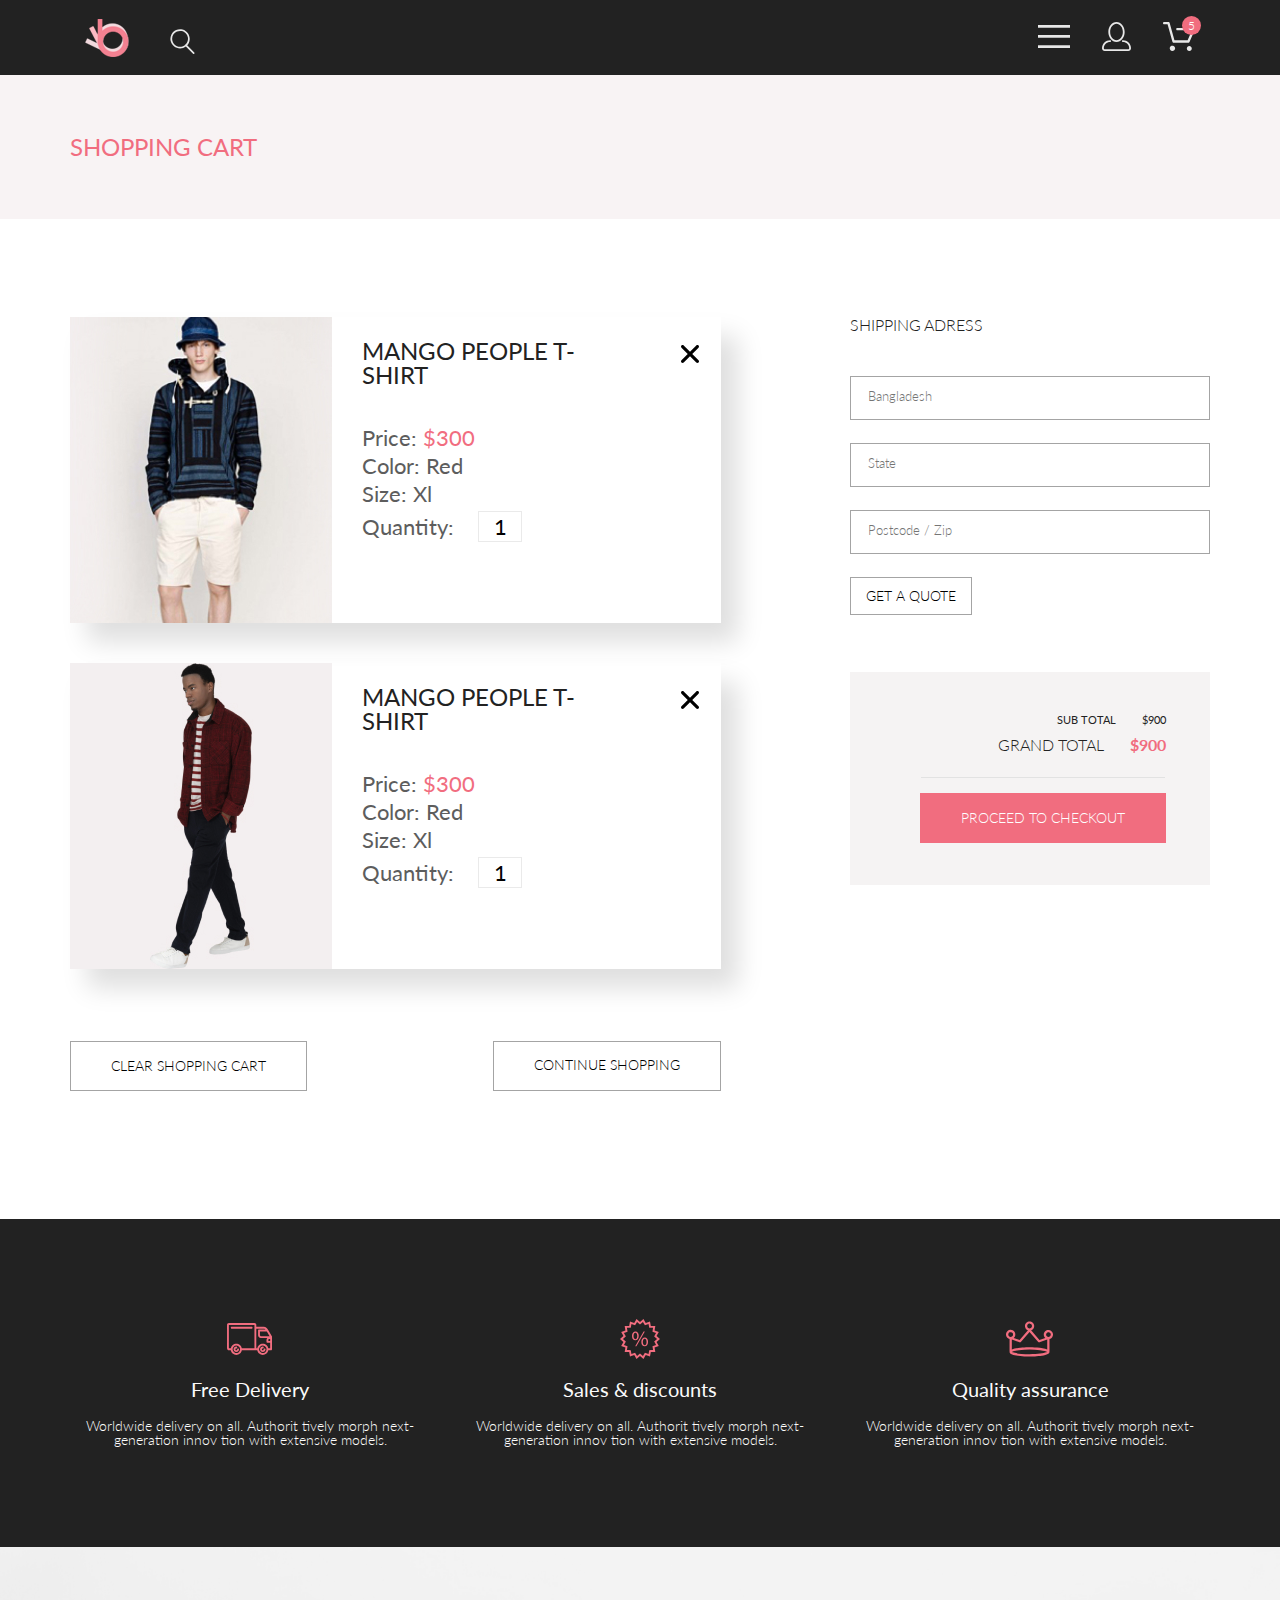
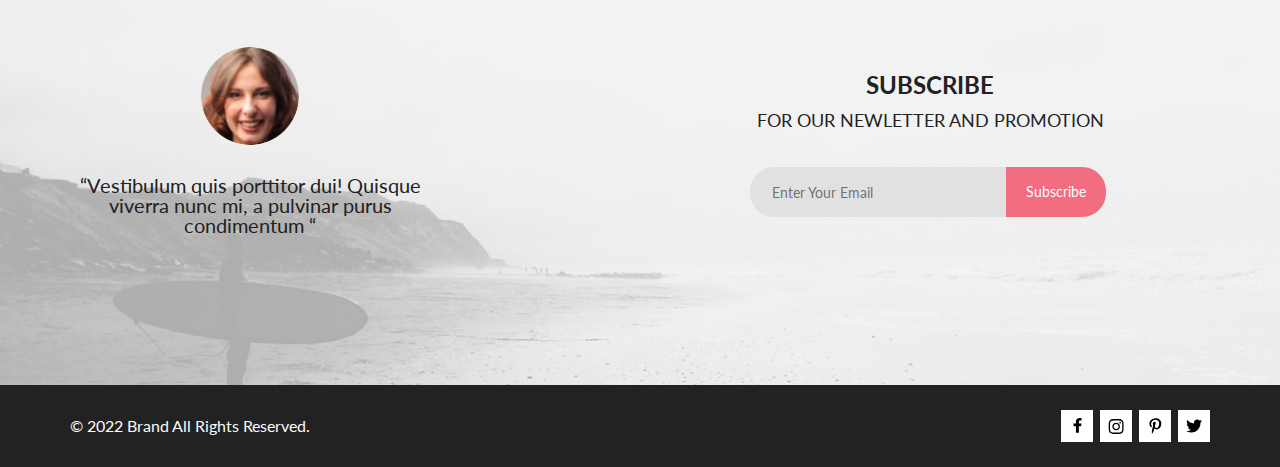
==== commit 6f65e928: "added adaptive" ====
--- a/cart.html
+++ b/cart.html
@@ -99,7 +99,7 @@
 
 
 
-                    <a href="registration.html">
+                    <a class="header-reg" href="registration.html">
                         <svg class="icon" width="29" height="29">
                             <use xlink:href="sprite.svg#reg"></use>
                         </svg>
@@ -174,8 +174,9 @@
                         </div>
                     </div>
                     <div class="cart__right">
-                        <div class="cart__adress">SHIPPING ADRESS</div>
+
                         <form id="myform" class="cart__form form" action="#">
+                            <div class="cart__adress">SHIPPING ADRESS</div>
                             <input class="form__adress" type="text" placeholder="Bangladesh" required>
                             <input class="form__adress" type="text" placeholder="State" required>
                             <input class="form__adress" type="text" placeholder="Postcode / Zip" required>
--- a/css/style.css
+++ b/css/style.css
@@ -1571,6 +1571,7 @@
 }
 .registration__inner {
   display: flex;
+  align-items: flex-start;
   gap: 30px;
 }
 .registration__loyalty {
@@ -1694,6 +1695,9 @@
   align-items: center;
   gap: 20px;
 }
+.loyalty-reg__item svg {
+  flex: 0 0 20px;
+}
 
 .footer {
   background-color: var(--primaryLight);
@@ -1769,6 +1773,41 @@
     max-width: 360px;
     margin-right: 0;
   }
+  .cart__inner {
+    display: block;
+  }
+  .cart__btns {
+    justify-content: center;
+    gap: 50px;
+  }
+  .cart__left {
+    margin-bottom: 60px;
+  }
+  .cart__right {
+    display: flex;
+    justify-content: space-between;
+    align-items: flex-start;
+    gap: 20px;
+    max-width: 100%;
+  }
+  .cart__form {
+    min-width: 360px;
+  }
+  .card {
+    min-width: 100%;
+  }
+  .registration__loyalty {
+    margin-left: 0;
+  }
+  .loyalty-reg__title {
+    font-size: 16px;
+  }
+  .loyalty-reg__text {
+    font-size: 16px;
+  }
+  .loyalty-reg__list {
+    font-size: 16px;
+  }
 }
 @media (max-width: 768px) {
   .header__inner {
@@ -1816,6 +1855,46 @@
   }
   .subscribe__form-input {
     flex: 0 1 256px;
+  }
+  .filter__sort-empty {
+    position: absolute;
+    visibility: hidden;
+    left: -999999999;
+  }
+  .slider__img-inner {
+    min-height: 624px;
+  }
+  .slider__img-inner img {
+    width: 62%;
+    height: 91%;
+  }
+  .slider__descr {
+    top: 0;
+  }
+  .cart {
+    padding-top: 40px;
+    padding-bottom: 60px;
+  }
+  .cart__left {
+    margin-bottom: 40px;
+  }
+  .cart__form {
+    margin-bottom: 30px;
+  }
+  .cart__cards {
+    margin-bottom: 30px;
+  }
+  .cart__right {
+    flex-wrap: wrap;
+    justify-content: center;
+  }
+  .buy-cart {
+    min-width: 360px;
+  }
+}
+@media (max-width: 700px) {
+  .registration__inner {
+    flex-wrap: wrap;
   }
 }
 @media (max-width: 620px) {
@@ -1844,6 +1923,26 @@
   .fetured-items__btn {
     padding: 0 39px;
   }
+  .cart__btns {
+    gap: 10px;
+  }
+  .btn-cart {
+    padding: 9px 15px;
+    font-size: 12px;
+  }
+  .card {
+    min-height: 240px;
+  }
+  .card__img {
+    flex: 0 0 210px;
+    width: 210px;
+  }
+  .card__title {
+    font-size: 16px;
+  }
+  .card__item {
+    font-size: 14px;
+  }
 }
 @media (max-width: 540px) {
   .fetured-items__inner {
@@ -1857,8 +1956,33 @@
   .fetured-items__cards-item {
     grid-column: 2/12;
   }
+  .page-head {
+    padding: 24px 0 46px 0;
+  }
+  .page-head__inner {
+    display: flex;
+    flex-direction: column;
+    gap: 32px;
+  }
+  .card {
+    min-height: 206px;
+  }
+  .card__img {
+    flex: 0 0 144px;
+    width: 144px;
+  }
+  .card__content {
+    padding: 15px;
+  }
+  .card__close {
+    top: 15px;
+  }
 }
 @media (max-width: 470px) {
+  .container {
+    padding-left: 8px;
+    padding-right: 8px;
+  }
   .grid {
     grid-template-columns: repeat(4, 1fr);
   }
@@ -1878,9 +2002,55 @@
     order: -1;
     margin-bottom: 40px;
   }
-}
-@media (max-width: 376px) {
+  .menu-filter__summary span {
+    display: none;
+  }
+  .menu-filter__summary svg {
+    width: 37px;
+    height: 25px;
+  }
+  .menu-filter__tabs {
+    min-width: 300px;
+    padding-top: 66px;
+  }
+  .sort {
+    gap: 24px;
+  }
+  .sort__summary {
+    font-size: 12px;
+  }
+  .card__content {
+    max-width: 165px;
+  }
+}
+@media (max-width: 379px) {
+  .header-reg,
+  .header-card {
+    position: absolute;
+    visibility: hidden;
+    left: -99999999;
+  }
   .benefit {
     padding-bottom: 100px;
   }
+  .sort__summary {
+    font-size: 10px;
+  }
+  .slider__img-inner img {
+    width: 100%;
+    height: 73%;
+  }
+  .slider__content {
+    max-width: 326px;
+    padding-bottom: 30px;
+  }
+  .slider__title {
+    margin-bottom: 30px;
+  }
+  .slider__sort {
+    margin-top: 30px;
+  }
+  .grid {
+    padding: 64px 8px;
+  }
 }